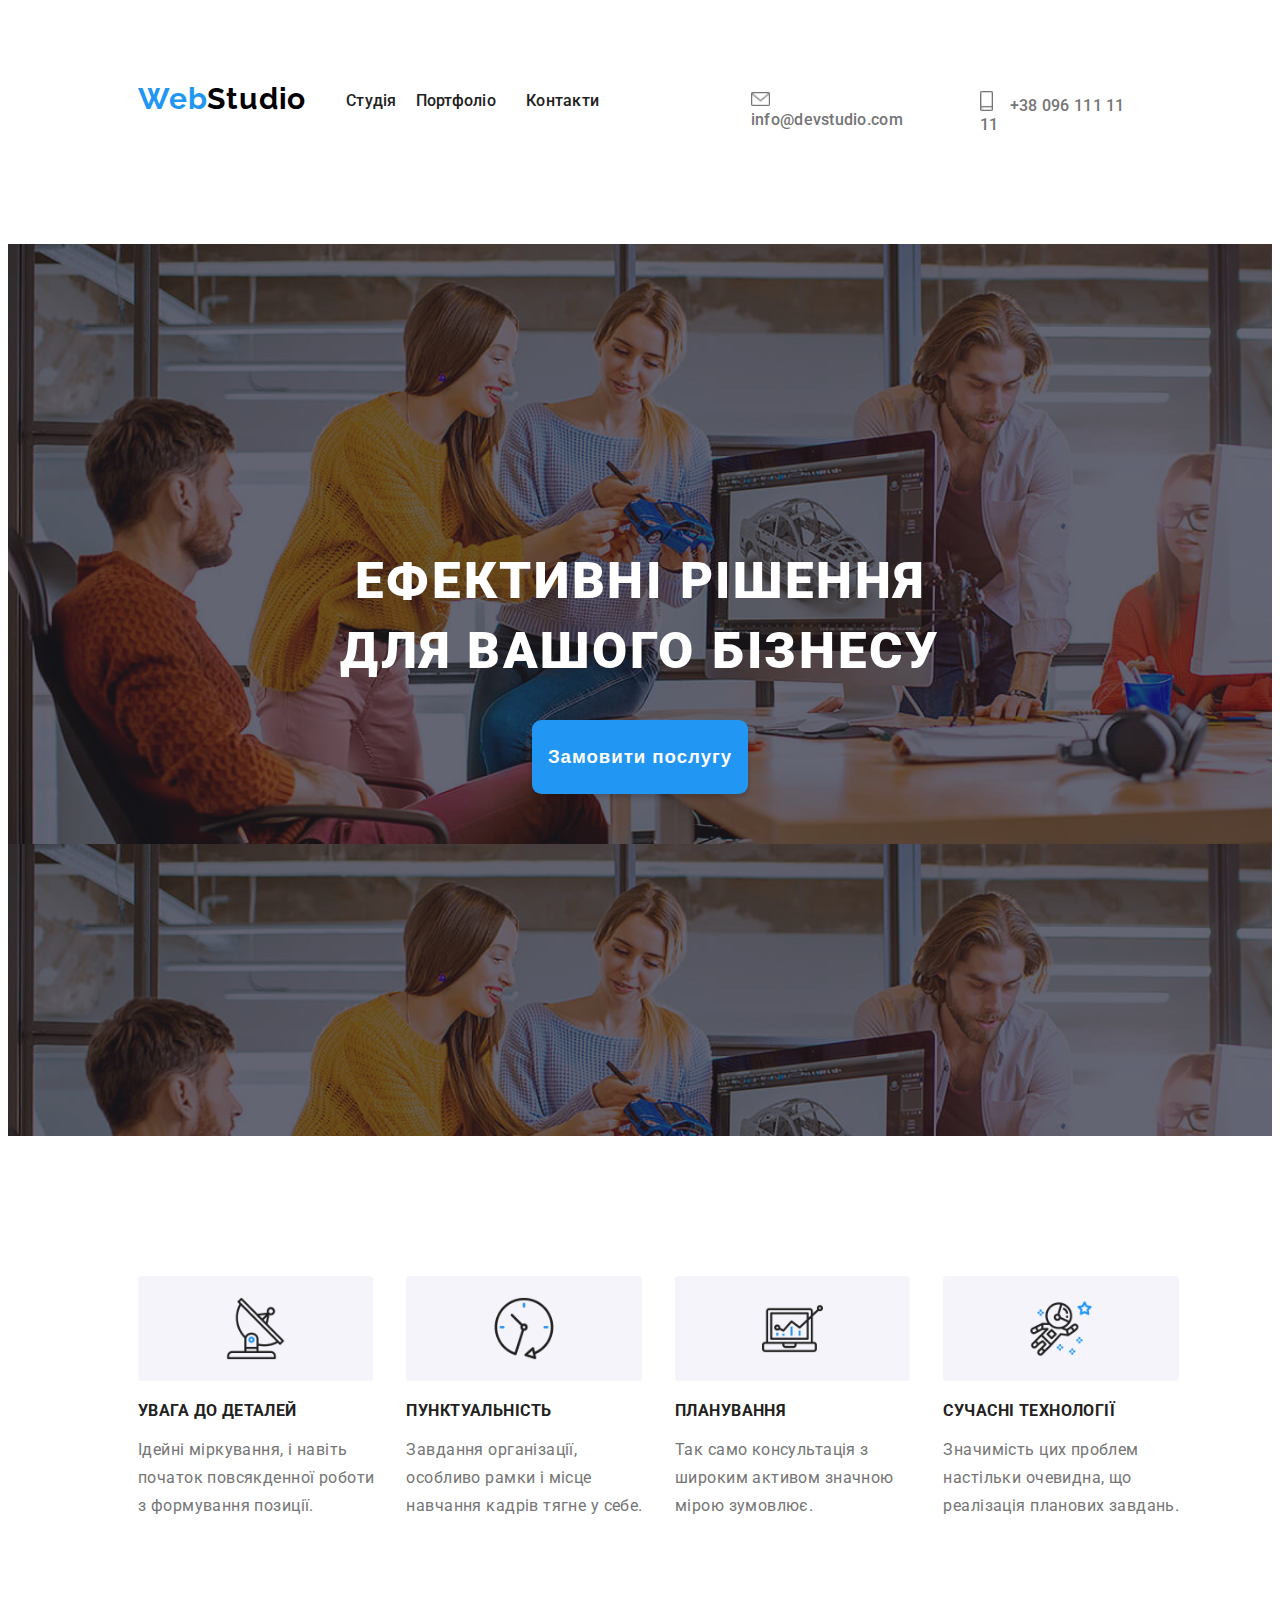
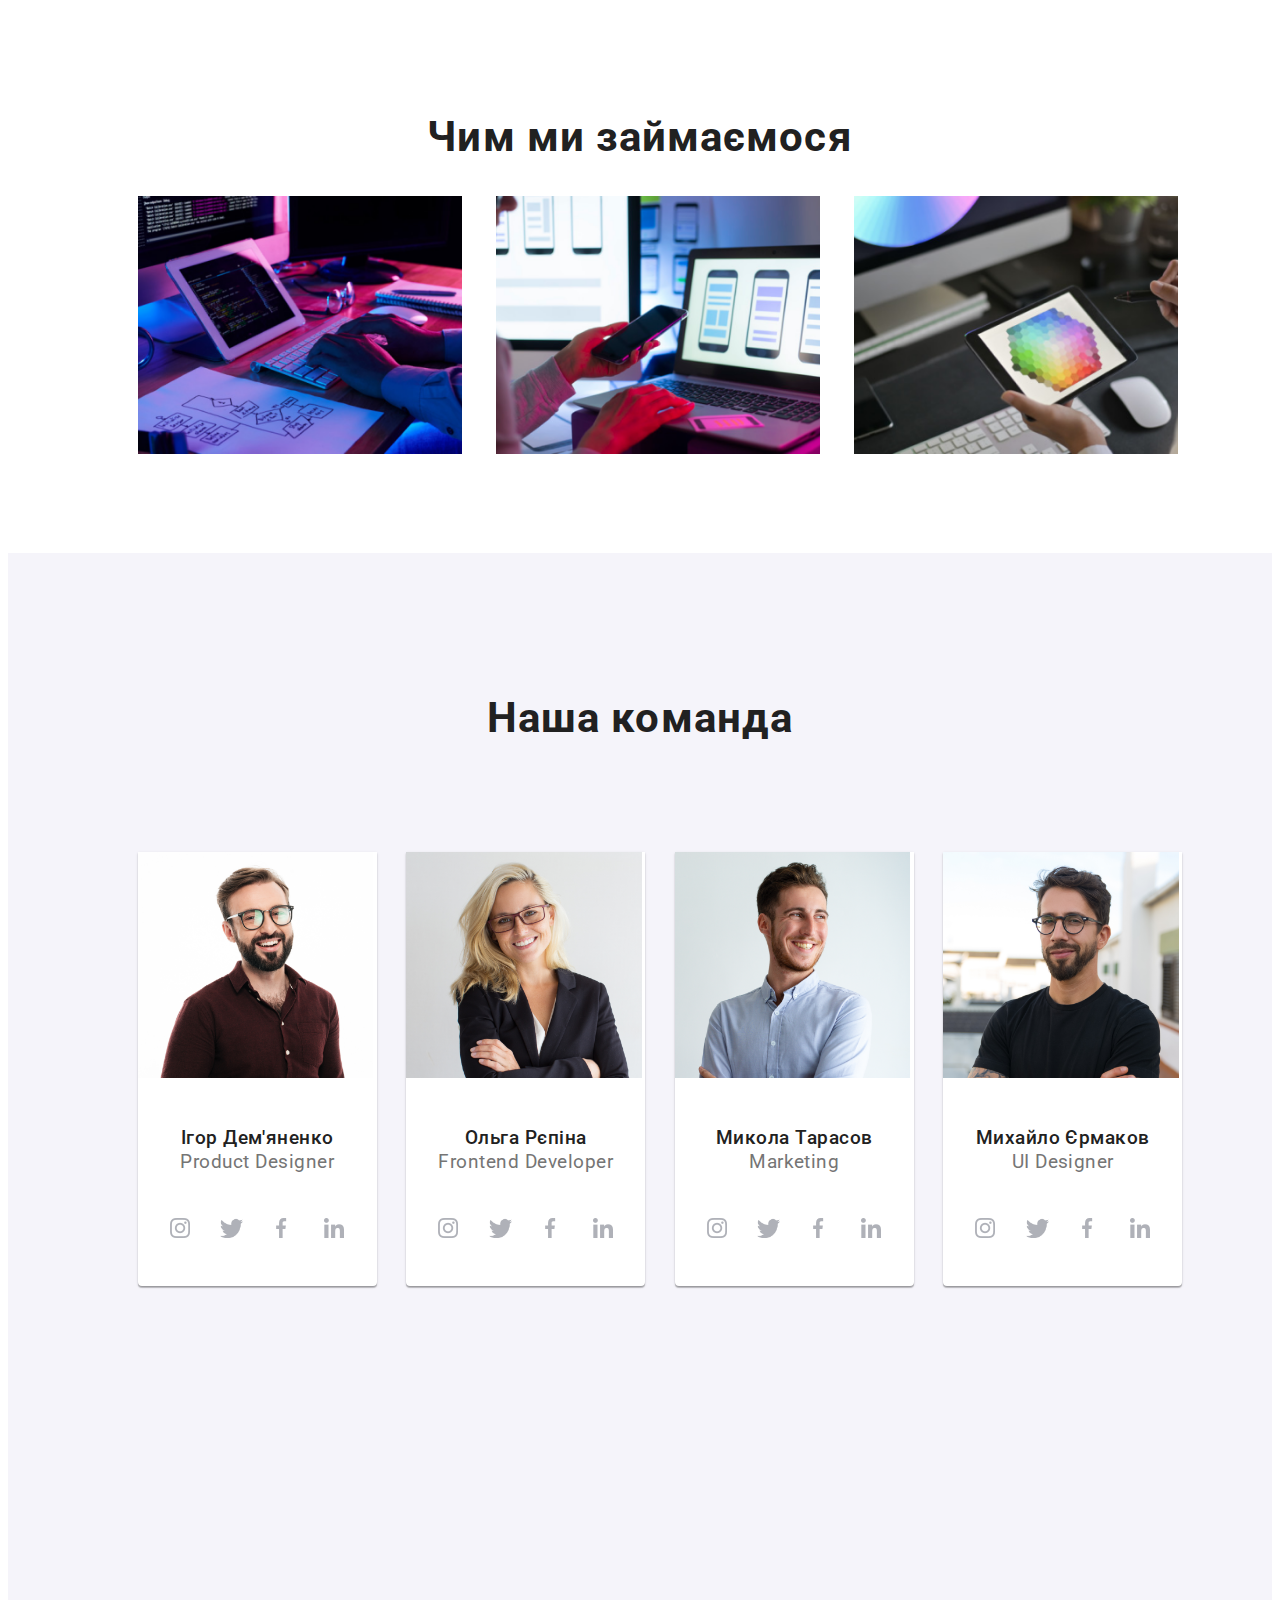
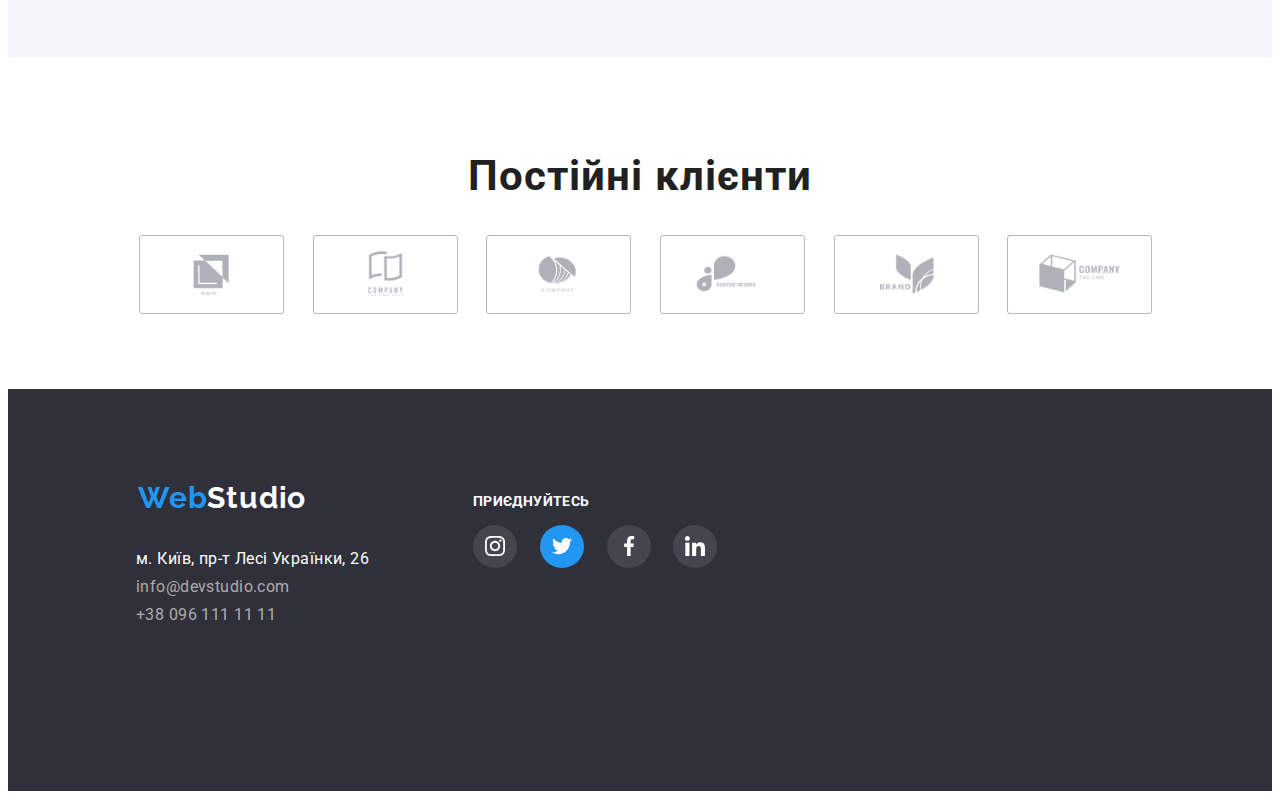
==== index.html @ dad2f73f "added readme, main & portfolio page" ====
<!DOCTYPE html>
<html lang="uk">
  <head>
    <meta charset="UTF-8" />
    <meta name="viewport" content="width=device-width, initial-scale=1.0" />
    <link rel="preconnect" href="https://fonts.googleapis.com">
    <link rel="preconnect" href="https://fonts.gstatic.com" crossorigin>
    <link href="https://fonts.googleapis.com/css2?family=Raleway:wght@700&family=Roboto:wght@400;500;700;900&display=swap" rel="stylesheet">
    <link rel="stylesheet" href="./css/styles.css">
    <script src="js/index.js" defer></script>
    <title>Web Studio</title>
  </head>
  <body>
    <header>
      <a class="logo-ref" href="./index.html">
        <p>Web<span>Studio</span></p>
      </a>
      <nav>
        <ul>
          <li><a href="./index.html">Студія</a></li>
          <li class="li2"><a href="./portfolio.html">Портфоліо</a></li>
          <li><a href="#">Контакти</a></li>
        </ul>
      </nav>
      <ul class="contacts">
        <li class="hoverImage1"><a href="mailto:info@devstudio.com"> <img src="./images/index/envelope.png" alt="enxelope"> info@devstudio.com</a></li>
        <li class="hoverImage2"><a href="tel:+380961111111"><img src="./images/index/smartphone.png" alt="smartphone"> +38 096 111 11 11</a></li>
      </ul>
    </header>

    <main>
      <div class="sec1wrepper">
        <section class="sec1">
          <h1>Ефективні рішення для вашого бізнесу</h1>
          <button class="button" type="button">Замовити послугу</button>
        </section>
      </div>
      

      <section class="sec2">
        <ul>
          <li>
            <img src="./images/index/antenna.png" alt="antenna">
            <h3>Увага до деталей</h3>
            <p>
              Ідейні міркування, і навіть початок повсякденної роботи з
              формування позиції.
            </p>
          </li>
          <li>
            <img src="./images/index/clock1.png" alt="clock1">
            <h3>Пунктуальність</h3>
            <p>
              Завдання організації, особливо рамки і місце навчання кадрів тягне
              у себе.
            </p>
          </li>
          <li>
            <img src="./images/index/diagram.png" alt="diagram">
            <h3>Планування</h3>
            <p>
              Так само консультація з широким активом значною мірою зумовлює.
            </p>
          </li>
          <li>
            <img src="./images/index/astronaut.png" alt="astronaut">
            <h3>Сучасні технології</h3>
            <p>
              Значимість цих проблем настільки очевидна, що реалізація планових
              завдань.
            </p>
          </li>
        </ul>
      </section>

      <section class="sec3">
        <h2>Чим ми займаємося</h2>
        <ul>
          <li>
            <img src="./images/index/img1.png" alt="firstBusiness" width="370" />
          </li>
          <li>
            <img src="./images/index/img2.png" alt="secondBusiness" width="370" />
          </li>
          <li>
            <img src="./images/index/img3.png" alt="thirdBusiness" width="370" />
          </li>
        </ul>
      </section>

      <section class="sec4">
        <h2>Наша команда</h2>
        <ul>
          <li>
            <div>
              <img src="./images/index/worker1.png" alt="firstWorker" width="270" />
              <h4>Ігор Дем'яненко</h4>
              <p>Product Designer</p>
              <section class="social">
                <div class="hoverImage3">
                  <a href="#">
                    <img src="images/index/instagram.png" alt="instagram" class="cont instagram"></a>
                </div>
                <div class="hoverImage4">
                  <a href="#">
                    <img src="images/index/twitter.png" alt="twitter" class="cont twitter"></a>
                </div>
                <a href="#">
                  <div class="circle-container">
                    <svg xmlns="http://www.w3.org/2000/svg" width="20" height="20" viewBox="0 0 20 20" fill="none">
                      <g clip-path="url(#clip0_1_2296)">
                        <path id="SVG1" d="M13.3308 3.32083H15.1566V0.140833C14.8416 0.0975 13.7583 0 12.4966 0C9.8641 0 8.06076 1.65583 8.06076 4.69917V7.5H5.15576V11.055H8.06076V20H11.6224V11.0558H14.4099L14.8524 7.50083H11.6216V5.05167C11.6224 4.02417 11.8991 3.32083 13.3308 3.32083Z" fill="#AFB1B8"/>
                      </g>
                      <defs>
                        <clipPath id="clip0_1_2296">
                          <rect width="20" height="20" fill="white"/>
                        </clipPath>
                      </defs>
                    </svg>
                  </div>
                </a>
                <div class="hoverImage6">
                  <a href="https://www.linkedin.com/" target="_blank">
                    <img src="images/index/linkedin.png" alt="linkedin" class="cont linkedin"></a>
                </div>
              </section>
            </div>
          </li>
          <li>
            <div>
              <img src="./images/index/worker2.png" alt="secondWorker" width="270" />
              <h4>Ольга Рєпіна</h4>
              <p>Frontend Developer</p>
              <section class="social">
                <div class="hoverImage7">
                  <a href="#">
                    <img src="images/index/instagram.png" alt="instagram" class="cont instagram"></a>
                </div>
                <div class="hoverImage8">
                  <a href="#">
                    <img src="images/index/twitter.png" alt="twitter" class="cont twitter"></a>
                </div>
                <a href="#">
                  <div class="circle-container">
                    <svg xmlns="http://www.w3.org/2000/svg" width="20" height="20" viewBox="0 0 20 20" fill="none">
                      <g clip-path="url(#clip0_1_2296)">
                        <path id="SVG1" d="M13.3308 3.32083H15.1566V0.140833C14.8416 0.0975 13.7583 0 12.4966 0C9.8641 0 8.06076 1.65583 8.06076 4.69917V7.5H5.15576V11.055H8.06076V20H11.6224V11.0558H14.4099L14.8524 7.50083H11.6216V5.05167C11.6224 4.02417 11.8991 3.32083 13.3308 3.32083Z" fill="#AFB1B8"/>
                      </g>
                      <defs>
                        <clipPath id="clip0_1_2296">
                          <rect width="20" height="20" fill="white"/>
                        </clipPath>
                      </defs>
                    </svg>
                  </div>
                </a>
                <div class="hoverImage10">
                  <a href="https://www.linkedin.com/" target="_blank">
                    <img src="images/index/linkedin.png" alt="linkedin" class="cont linkedin"></a>
                </div>
              </section>
            </div>
          </li>
          <li>
            <div>
              <img src="./images/index/worker3.png" alt="thirdWorker" width="270" />
              <h4>Микола Тарасов</h4>
              <p>Marketing</p>
              <section class="social">
                <div class="hoverImage11">
                  <a href="#">
                    <img src="images/index/instagram.png" alt="instagram" class="cont instagram"></a>
                </div>
                <div class="hoverImage12">
                  <a href="#">
                    <img src="images/index/twitter.png" alt="twitter" class="cont twitter"></a>
                </div>
                <a href="#">
                  <div class="circle-container">
                    <svg xmlns="http://www.w3.org/2000/svg" width="20" height="20" viewBox="0 0 20 20" fill="none">
                      <g clip-path="url(#clip0_1_2296)">
                        <path id="SVG1" d="M13.3308 3.32083H15.1566V0.140833C14.8416 0.0975 13.7583 0 12.4966 0C9.8641 0 8.06076 1.65583 8.06076 4.69917V7.5H5.15576V11.055H8.06076V20H11.6224V11.0558H14.4099L14.8524 7.50083H11.6216V5.05167C11.6224 4.02417 11.8991 3.32083 13.3308 3.32083Z" fill="#AFB1B8"/>
                      </g>
                      <defs>
                        <clipPath id="clip0_1_2296">
                          <rect width="20" height="20" fill="white"/>
                        </clipPath>
                      </defs>
                    </svg>
                  </div>
                </a>
                <div class="hoverImage14">
                  <a href="https://www.linkedin.com/" target="_blank">
                    <img src="images/index/linkedin.png" alt="linkedin" class="cont linkedin"></a>
                </div>
              </section>
            </div>
          </li>
          <li>
            <div>
              <img src="./images/index/worker4.png" alt="fourthWorker" width="270" />
              <h4>Михайло Єрмаков</h4>
              <p>UI Designer</p>
              <section class="social">
                <div class="hoverImage15">
                  <a href="#">
                    <img src="images/index/instagram.png" alt="instagram" class="cont instagram"></a>
                </div>
                <div class="hoverImage16">
                  <a href="#">
                    <img src="images/index/twitter.png" alt="twitter" class="cont twitter"></a>
                </div>
                <a href="#">
                  <div class="circle-container">
                    <svg xmlns="http://www.w3.org/2000/svg" width="20" height="20" viewBox="0 0 20 20" fill="none">
                      <g clip-path="url(#clip0_1_2296)">
                        <path id="SVG1" d="M13.3308 3.32083H15.1566V0.140833C14.8416 0.0975 13.7583 0 12.4966 0C9.8641 0 8.06076 1.65583 8.06076 4.69917V7.5H5.15576V11.055H8.06076V20H11.6224V11.0558H14.4099L14.8524 7.50083H11.6216V5.05167C11.6224 4.02417 11.8991 3.32083 13.3308 3.32083Z" fill="#AFB1B8"/>
                      </g>
                      <defs>
                        <clipPath id="clip0_1_2296">
                          <rect width="20" height="20" fill="white"/>
                        </clipPath>
                      </defs>
                    </svg>
                  </div>
                </a>
                <div class="hoverImage18">
                  <a href="https://www.linkedin.com/" target="_blank">
                    <img src="images/index/linkedin.png" alt="linkedin" class="cont linkedin"></a>
                </div>
              </section>
            </div>
          </li>
        </ul>
      </section>

      <section class="sec5">
        <h2>Постійні клієнти</h2>
        <ul>
          <li class="hoverImage19"><a href="#"> <img src="./images/index/reg_customer1.png" alt="reg_customer1"> </a> </li>
          <li class="hoverImage20"><a href="#"> <img src="./images/index/reg_customer2.png" alt="reg_customer2"> </a> </li>
          <li class="hoverImage21"><a href="#"> <img src="./images/index/reg_customer3.png" alt="reg_customer3"> </a> </li>
          <li class="hoverImage22"><a href="#"> <img src="./images/index/reg_customer4.png" alt="reg_customer4"> </a> </li>
          <li class="hoverImage23"><a href="#"> <img src="./images/index/reg_customer5.png" alt="reg_customer5"> </a> </li>
          <li class="hoverImage24"><a href="#"> <img src="./images/index/reg_customer6.png" alt="reg_customer6"> </a> </li>
        </ul>
      </section>

    </main>

    <footer>
      <div class="grid1">
        <div>
          <a class="logo-ref" href="./index.html">
            <p>Web<span>Studio</span></p>
          </a>
        </div>
        
        <address>
          <ul>
            <a class = 'address' href="https://goo.gl/maps/CPtrU1FHBa2aNyZL9" target="_blank" rel="noopener noreferrer">м. Київ, пр-т Лесі Українки, 26</a>
            <li><a href="mailto:info@devstudio.com">info@devstudio.com</a></li>
            <li><a href="tel:+380961111111">+38 096 111 11 11</a></li>
          </ul>
        </address>
      </div>
      <div class="grid2">
        <h3>Приєднуйтесь</h3>
        <ul>
          <a href="#">
            <li><svg xmlns="http://www.w3.org/2000/svg" width="20" height="20" viewBox="0 0 20 20" fill="none">
            <g clip-path="url(#clip0_1_885)">
              <path d="M19.9804 5.88005C19.9336 4.81738 19.7617 4.0868 19.5156 3.45374C19.2616 2.78176 18.8709 2.18014 18.359 1.68002C17.8589 1.1721 17.2533 0.777435 16.5891 0.527447C15.9524 0.281274 15.2256 0.109427 14.163 0.0625732C13.0924 0.0117516 12.7525 0 10.0371 0C7.32173 0 6.98185 0.0117516 5.91521 0.0586052C4.85253 0.105459 4.12195 0.277459 3.48904 0.523479C2.81692 0.777435 2.2153 1.16814 1.71517 1.68002C1.20726 2.18014 0.812743 2.78573 0.562603 3.44992C0.31643 4.0868 0.144583 4.81341 0.0977294 5.87609C0.0469078 6.9467 0.0351562 7.28658 0.0351562 10.002C0.0351562 12.7173 0.0469078 13.0572 0.0937614 14.1239C0.140615 15.1865 0.312615 15.9171 0.558787 16.5502C0.812743 17.2221 1.20726 17.8238 1.71517 18.3239C2.2153 18.8318 2.82088 19.2265 3.48508 19.4765C4.12195 19.7226 4.84856 19.8945 5.91139 19.9413C6.97788 19.9883 7.31791 19.9999 10.0333 19.9999C12.7487 19.9999 13.0885 19.9883 14.1552 19.9413C15.2179 19.8945 15.9484 19.7226 16.5813 19.4765C17.9254 18.9568 18.9881 17.8941 19.5078 16.5502C19.7538 15.9133 19.9258 15.1865 19.9727 14.1239C20.0195 13.0572 20.0313 12.7173 20.0313 10.002C20.0313 7.28658 20.0273 6.9467 19.9804 5.88005ZM18.1794 14.0457C18.1364 15.0225 17.9723 15.5499 17.8356 15.9015C17.4995 16.7728 16.808 17.4643 15.9367 17.8004C15.5851 17.9372 15.0538 18.1012 14.0809 18.1441C13.026 18.1911 12.7096 18.2027 10.0411 18.2027C7.37255 18.2027 7.05221 18.1911 6.00113 18.1441C5.02438 18.1012 4.49693 17.9372 4.1453 17.8004C3.71171 17.6402 3.31704 17.3862 2.9967 17.0541C2.6646 16.7298 2.41065 16.3391 2.2504 15.9055C2.11365 15.5539 1.94959 15.0225 1.90671 14.0497C1.8597 12.9948 1.8481 12.6783 1.8481 10.0097C1.8481 7.34122 1.8597 7.02087 1.90671 5.96995C1.94959 4.99319 2.11365 4.46575 2.2504 4.11412C2.41065 3.68038 2.6646 3.28586 3.00067 2.96536C3.32483 2.63327 3.71553 2.37931 4.14927 2.21921C4.5009 2.08247 5.03231 1.9184 6.0051 1.87537C7.05999 1.82851 7.37652 1.81676 10.0449 1.81676C12.7174 1.81676 13.0337 1.82851 14.0848 1.87537C15.0616 1.9184 15.589 2.08247 15.9407 2.21921C16.3742 2.37931 16.7689 2.63327 17.0893 2.96536C17.4213 3.28967 17.6753 3.68038 17.8356 4.11412C17.9723 4.46575 18.1364 4.99701 18.1794 5.96995C18.2263 7.02484 18.238 7.34122 18.238 10.0097C18.238 12.6783 18.2263 12.9908 18.1794 14.0457Z" fill="white"/>
              <path d="M10.0371 4.86414C7.20074 4.86414 4.89941 7.16531 4.89941 10.0019C4.89941 12.8384 7.20074 15.1396 10.0371 15.1396C12.8737 15.1396 15.1749 12.8384 15.1749 10.0019C15.1749 7.16531 12.8737 4.86414 10.0371 4.86414ZM10.0371 13.3346C8.19702 13.3346 6.70442 11.8421 6.70442 10.0019C6.70442 8.16159 8.19702 6.66914 10.0371 6.66914C11.8774 6.66914 13.3698 8.16159 13.3698 10.0019C13.3698 11.8421 11.8774 13.3346 10.0371 13.3346Z" fill="white"/>
              <path d="M16.5775 4.6611C16.5775 5.32346 16.0404 5.86052 15.3779 5.86052C14.7155 5.86052 14.1785 5.32346 14.1785 4.6611C14.1785 3.99858 14.7155 3.46167 15.3779 3.46167C16.0404 3.46167 16.5775 3.99858 16.5775 4.6611Z" fill="white"/>
            </g>
            <defs>
              <clipPath id="clip0_1_885">
                <rect width="20" height="20" fill="white"/>
              </clipPath>
            </defs>
            </svg>
            </li>
          </a>
          <a href="#">
            <li id="blue"><svg xmlns="http://www.w3.org/2000/svg" width="20" height="20" viewBox="0 0 20 20" fill="none">
            <g clip-path="url(#clip0_1_879)">
              <path d="M20 3.79875C19.2563 4.125 18.4637 4.34125 17.6375 4.44625C18.4875 3.93875 19.1363 3.14125 19.4412 2.18C18.6488 2.6525 17.7738 2.98625 16.8412 3.1725C16.0887 2.37125 15.0162 1.875 13.8462 1.875C11.5763 1.875 9.74875 3.7175 9.74875 5.97625C9.74875 6.30125 9.77625 6.61375 9.84375 6.91125C6.435 6.745 3.41875 5.11125 1.3925 2.6225C1.03875 3.23625 0.83125 3.93875 0.83125 4.695C0.83125 6.115 1.5625 7.37375 2.6525 8.1025C1.99375 8.09 1.3475 7.89875 0.8 7.5975C0.8 7.61 0.8 7.62625 0.8 7.6425C0.8 9.635 2.22125 11.29 4.085 11.6712C3.75125 11.7625 3.3875 11.8062 3.01 11.8062C2.7475 11.8062 2.4825 11.7913 2.23375 11.7362C2.765 13.36 4.2725 14.5538 6.065 14.5925C4.67 15.6838 2.89875 16.3412 0.98125 16.3412C0.645 16.3412 0.3225 16.3263 0 16.285C1.81625 17.4563 3.96875 18.125 6.29 18.125C13.835 18.125 17.96 11.875 17.96 6.4575C17.96 6.27625 17.9538 6.10125 17.945 5.9275C18.7588 5.35 19.4425 4.62875 20 3.79875Z" fill="white"/>
            </g>
            <defs>
              <clipPath id="clip0_1_879">
                <rect width="20" height="20" fill="white"/>
              </clipPath>
            </defs>
            </svg>
            </li>
          </a>
          <a href="#">
            <li>
            <svg xmlns="http://www.w3.org/2000/svg" width="20" height="20" viewBox="0 0 20 20" fill="none">
              <g clip-path="url(#clip0_1_875)">
                <path d="M13.3309 3.32083H15.1567V0.140833C14.8417 0.0975 13.7584 0 12.4967 0C9.86422 0 8.06088 1.65583 8.06088 4.69917V7.5H5.15588V11.055H8.06088V20H11.6226V11.0558H14.4101L14.8526 7.50083H11.6217V5.05167C11.6226 4.02417 11.8992 3.32083 13.3309 3.32083Z" fill="white"/>
              </g>
              <defs>
                <clipPath id="clip0_1_875">
                  <rect width="20" height="20" fill="white"/>
                </clipPath>
              </defs>
            </svg>
            </li>
          </a>
          <a href="https://www.linkedin.com/" target="_blank">
            <li>
            <svg xmlns="http://www.w3.org/2000/svg" width="20" height="20" viewBox="0 0 20 20" fill="none">
              <g clip-path="url(#clip0_1_869)">
                <path d="M19.995 20.0001V19.9993H20V12.6643C20 9.07593 19.2275 6.31177 15.0325 6.31177C13.0158 6.31177 11.6625 7.41843 11.11 8.4676H11.0517V6.64677H7.07416V19.9993H11.2158V13.3876C11.2158 11.6468 11.5458 9.96343 13.7017 9.96343C15.8258 9.96343 15.8575 11.9501 15.8575 13.4993V20.0001H19.995Z" fill="white"/>
                <path d="M0.330017 6.64746H4.47668V20H0.330017V6.64746Z" fill="white"/>
                <path d="M2.40167 0C1.07583 0 0 1.07583 0 2.40167C0 3.7275 1.07583 4.82583 2.40167 4.82583C3.7275 4.82583 4.80333 3.7275 4.80333 2.40167C4.8025 1.07583 3.72667 0 2.40167 0V0Z" fill="white"/>
              </g>
              <defs>
                <clipPath id="clip0_1_869">
                  <rect width="20" height="20" fill="white"/>
                </clipPath>
              </defs>
            </svg>
            </li>
          </a>
        </ul>
      </div>
      
    </footer>   

  </body>
</html>
---- css/styles.css ----
:root{
    --black-color: #212121;
    --blue-color: #2196F3;
    --grey-color: #757575;
    --index: calc(1vw + 1vh);
}

body{
    font-family: 'Roboto', sans-serif;
    color: var(--black-color);
    cursor: default;
}


.logo-ref{
    text-decoration: none;
    color: var(--blue-color);
    font-family: 'Raleway', sans-serif;
    /* font-size: 56px - 3 */
    font-size: calc(var(--index)*1.3929);
    font-weight: 700;
    letter-spacing: 0.061vw;
}

.logo-ref:hover{
    text-decoration: underline var(--blue-color);
}

.button {
    cursor:pointer;
}

header {
    /*490px = 81vh*/
    height: 9vh;
    margin-top: -2.48vh;
    padding: 9.92vh 10.16vw;
    display: grid;
    grid-template-columns: 1fr 3fr 2fr;
    grid-template-rows: 1fr 1fr;
    margin-bottom: -.27vh;
    border-bottom: 1px solid #EEE;;
}
header .logo-ref{
    margin-top: -2.8vh;
}

header .logo-ref span {
    color: #000;
}

header li{
    list-style: none;
}

header ul a{
    color: var(--grey-color);
    font-size: calc(var(--index)*0.75);
    font-weight: 500;
    letter-spacing: 0.022vw;
    text-decoration: none;
}


header ul a:hover{
    color: var(--blue-color);
}

header nav a{
    color: var(--black-color);
    cursor: pointer;
}

header nav ul{
    display: grid;
    grid-template-columns: repeat(6, 1fr);
}

header .li2{
    margin-right: 2.34vw;
}


header .contacts{
    margin-left: -7.56vw;
    display: grid;
    grid-template-columns: 1fr 1fr;
    column-gap: 3.9vw;
}

header .contacts li:first-child{
    width: 14vw;
}

header .hoverImage1 img{
    width: 1.5vw;
}

header .hoverImage2 img{
    width: 1vw;
}

header .contacts img {
    margin-right: 1vw;
}

@media (max-width: 1200px) { 
    header .logo-ref{
        margin-top: -1.3vh;
    }
    header .li2{
        margin-right: 2vw;
        margin-left: 2vw;
    }
    header .contacts{
        margin-left: -1.56vw;
        display: grid;
        grid-template-columns: 1fr;
        row-gap: .5vw;
    }
    header .contacts li:first-child{
        width: 16.5vw;
    }
    
 }

/* main-content styles */

.sec1wrepper{
    background-image: url("../images/index/background1.png");
}
.sec1{
    background-color: rgba(47, 48, 58, 0.40);
    height: 99.18vh;
    display: grid;

    justify-content: center;
}

.sec1 h1{
    width: 54.39vw;
    color: #FFF;
    text-align: center;
    font-size: calc(var(--index)*2.3571);
    font-weight: 900;
    line-height: 1.36; /* 136.364% */
    letter-spacing: 0.21vw;
    text-transform: uppercase;
    

    align-self: flex-end;
}


.sec1 .button{
    /*1245px - 97.3vw*/
    width: 16.88vw;
    height: 8.27vh;
    border-radius: .5em;
    background: var(--blue-color);
    box-shadow: 0px 4px 4px 0px rgba(0, 0, 0, 0.15);
    border: none;

    color: #FFF;
    text-align: center;
    font-size: calc(var(--index)*0.8571);
    font-weight: 700;
    line-height: 1.87; /* 187.5% */
    letter-spacing: 0.075vw;
    margin: 0 0 8.27vh 0;

    justify-self: center;
}

.sec1 .button:hover{
    border: solid #FFF;
}

.sec2{
    margin: 15.54vh 7.03vw;
}

.sec2 ul{
    display: grid;
    grid-template-columns: repeat(4, 1fr);
    column-gap: 2.34vw;
}

.sec2 li{
    text-align: start;
    list-style: none;
}

.sec2 h3{
    font-size: calc(var(--index)*0.75);
    font-weight: 700;
    letter-spacing: 0.033vw;
    text-transform: uppercase;
}

.sec2 p {
    color: var(--grey-color);
    font-size: calc(var(--index)*0.75);
    font-weight: 400;
    line-height: 1.71; /* 171.429% */
    letter-spacing: 0.033vw;
}

.sec2 img {
    width: 18.37vw;
}

.sec3{
    margin: 19.51vh 7.03vw 2.57vh 7.03vw;
    padding-bottom: 5vh;
}

.sec3 ul{
    display: grid;
    grid-template-columns: repeat(3, 1fr);
    column-gap: 2.34vw;
}

.sec3 li{
    list-style: none;
}

.sec3 img{
    width: 25.32vw;
}

.sec3 h2 {
    text-align: center;
    font-size: calc(var(--index)*1.9286);
    font-weight: 700;
    letter-spacing: .084vw;
}


.sec4 {
    background-color: #F5F4FA;
    height: 107.12vh;
    padding: 0 7.03vw 15.54vh 7.03vw;
}

.sec4 ul{
    display: grid;
    grid-template-columns: repeat(4, 1fr);
    column-gap: 2.34vw;
}

.sec4 li{
    background-color: #fff;
    list-style: none;
    border-radius: 0px 0px 4px 4px;
    background: #FFF;

    /* material shadow v1 */
    box-shadow: 0px 2px 1px 0px rgba(0, 0, 0, 0.20), 0px 1px 1px 0px rgba(0, 0, 0, 0.14), 0px 1px 3px 0px rgba(0, 0, 0, 0.12);
}

.sec4 img{
    width: 18.37vw;
}

.sec4 h2{
    text-align: center;
    font-size: calc(var(--index)*1.9286);
    font-weight: 700;
    letter-spacing: 0.084vw;
    padding-top: 15.54vh;
    padding-bottom: 8.27vh;
}

.sec4 h4{
    text-align: center;
    font-size: calc(var(--index)*0.8571);
    font-weight: 500;
    letter-spacing: 0.038vw;
    margin-top: 4.96vh;
}

.sec4 p{
    color: var(--grey-color);
    text-align: center;
    font-size: calc(var(--index)*0.8571);
    font-weight: 400;
    letter-spacing: 0.038vw;
    margin-top: -2.48vh;
    margin-bottom: 4.96vh;
}

.sec4 .social{
    margin: 16px 32px 35px 32px;
    display: grid;
    grid-template-columns: repeat(4, 1fr);
    column-gap: 30px;
}


.sec4 .instagram{
    width: 20px;
}

.sec4 .instagram:hover{
    width: 45px;
    margin: -12px -13px -15px -12px;
}

.sec4 .twitter{
    width: 23px;
    margin-bottom: -5px;
}

.sec4 .twitter:hover{
    width: 45px;
    margin: -13px -10px -12px -12px;
}

.circle-container {
    width: 46px;
    height: 46px;
    border-radius: 50%;
    display: inline-flex;
    align-items: center;
    justify-content: center;
    margin: -13px -20px 0px -15px;
}

.circle-container:hover{
    background-color: var(--blue-color);
}

.circle-container svg{
    width: 20px;
    height: 20px;
}

.sec4 .linkedin{
    width: 20px;
}

.sec4 .linkedin:hover{
    width: 45px;
    margin: -13px -15px -12px -13px;
}

.sec5{
    margin: 94px 7.1vw;
}

.sec5 h2{
    text-align: center;
    font-size: calc(var(--index)*1.9286);
    font-weight: 700;
    letter-spacing: 0.084vw;
}

.sec5 img{
    width: 145px;
}

.sec5 li{
    list-style: none;
}

.sec5 ul{
    display: grid;
    grid-template-columns: repeat(6, 1fr);
}

/* footer styles */

footer {
    background-color: #2F303A;
    height: 24.8vh;
    margin-top: -2.48vh;
    padding: 9.92vh 10.16vw;
    display: grid;
    grid-template-columns: repeat(3, 1fr);
}

footer .grid1 div{
    width: min-content;
}
footer .logo-ref p{
    margin-top: 0px;
}

footer .logo-ref span{
    color: #FFF;
}

.address {
    color: #FFF;
    font-size: calc(var(--index)*0.75);
    font-weight: 400;
    font-style: normal;
    line-height: 1.71; /* 171.429% */
    letter-spacing: .033vw;
    text-decoration: none;
}

footer address{
    margin-left: -42px;
}

address li{
    list-style: none;
}

address li a{
    color: rgba(255, 255, 255, 0.60);
    font-size: calc(var(--index)*0.75);
    font-style: normal;
    font-weight: 400;
    line-height: 1.71; /* 171.429% */
    letter-spacing: .033vw;
    text-decoration: none;
}

footer .grid2 h3{
    color: #FFF;
    font-size: 14px;
    font-weight: 700;
    letter-spacing: 0.42px;
    text-transform: uppercase;
}

footer .grid2 li{
    list-style: none;
    background-color: rgba(255, 255, 255, 0.1);
    padding: 11px 12px 8px 12px;
    width: 20px;
    border-radius: 50%;
}

footer .grid2 ul{
    display: grid;
    grid-template-columns: repeat(5, 1fr);
    margin-left: -40px;
}

footer .grid2 svg{
    width: 20px;
    height: 20px;
}

footer #blue{
    background-color: var(--blue-color);
}

/* ////////////////////////////////////////Portfolio////////////////////////////////////////////////////////// */

.sec1-portfolio{
    margin: 15.54vh 0 9.26vh 0;
    text-align: center;
}

.sec1-portfolio button{
    border-radius: .5em;
    background: #F5F4FA;
    border: none;
    padding: .99vh 1.72vw;
}

.sec1-portfolio button:hover{
    color: #fff;
    background-color: var(--blue-color);
}

.sec2-portfolio{
    margin: 0 7.03vw 20.5vh 7.03vw;
    display: grid;
    grid-template-columns: repeat(3, 1fr);
    row-gap: 4.96vh;

}
.sec2-portfolio img {
    width: 25.32vw;
}

.sec2-portfolio div{
    border: 1px solid #EEE;
    width: 25.32vw;
}

.sec2-portfolio h3{
    color: var(--black-color);
    font-size: calc(var(--index)*0.9643);
    font-weight: 700;
    line-height: 2; /* 200% */
    letter-spacing: .084vw;
    margin-left: 1.88vw;
}

.sec2-portfolio p{
    color: var(--grey-color);
    font-size: calc(var(--index)*0.8571);
    font-weight: 400;
    line-height: 1.87; /* 187.5% */
    letter-spacing: .038vw;
    margin: -1.65vh 0 3.31vh 1.88vw;
}
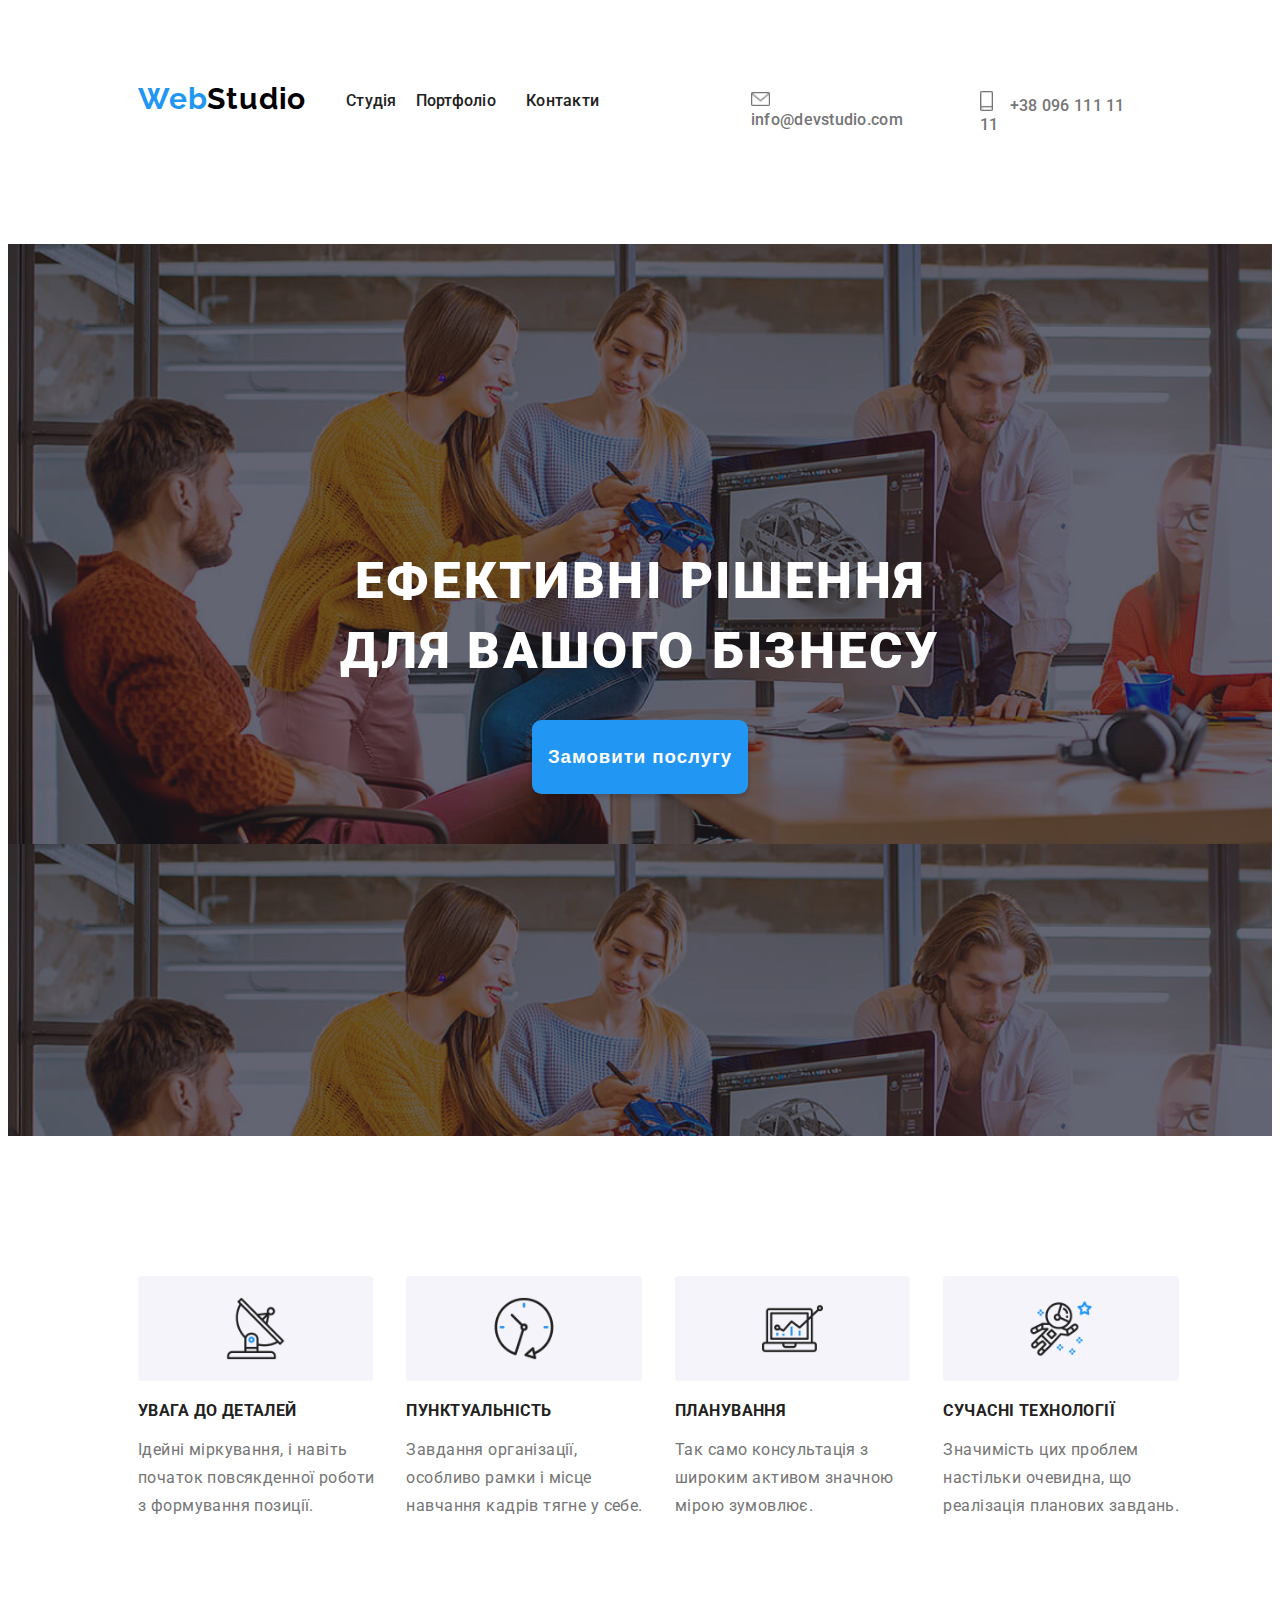
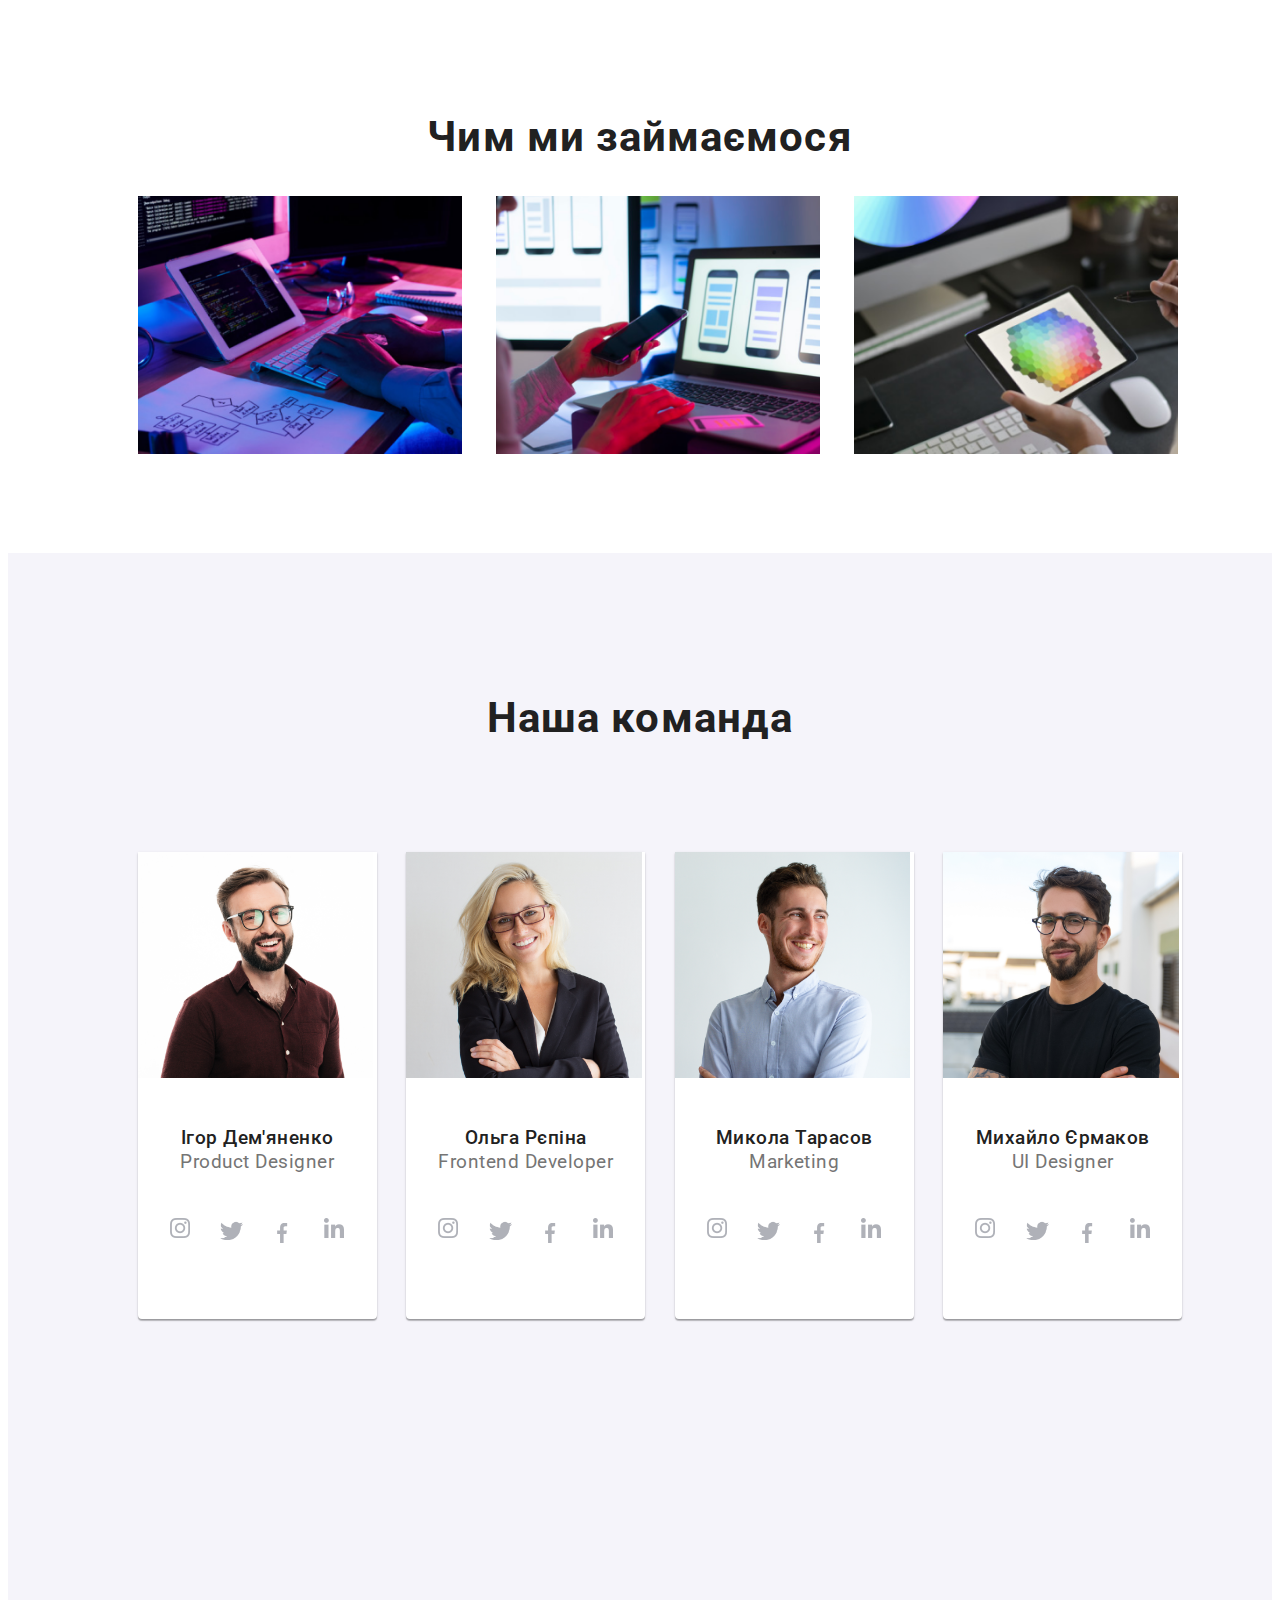
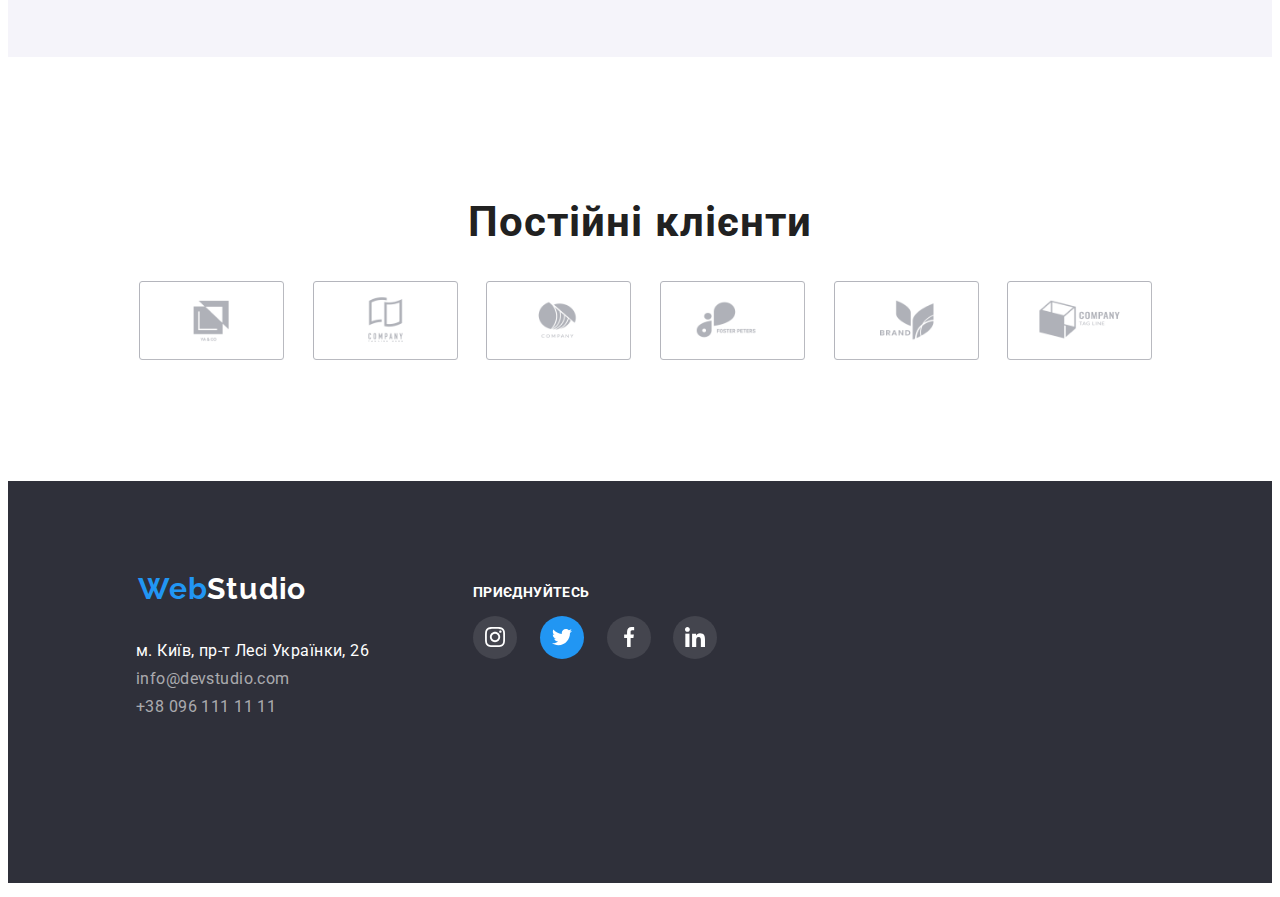
==== commit 0bbc66f3: "Created a dialog window" ====
--- a/index.html
+++ b/index.html
@@ -33,6 +33,13 @@
         <section class="sec1">
           <h1>Ефективні рішення для вашого бізнесу</h1>
           <button class="button" type="button">Замовити послугу</button>
+          <dialog >
+            <div class="close">
+              <svg xmlns="http://www.w3.org/2000/svg" width="18" height="18" viewBox="0 0 18 18" fill="none">
+                <path d="M15 4.10786L13.8921 3L9.5 7.39214L5.10786 3L4 4.10786L8.39214 8.5L4 12.8921L5.10786 14L9.5 9.60786L13.8921 14L15 12.8921L10.6079 8.5L15 4.10786Z" fill="black"/>
+              </svg>
+            </div>
+          </dialog>
         </section>
       </div>
       
--- a/css/styles.css
+++ b/css/styles.css
@@ -12,6 +12,8 @@
     cursor: default;
 }
 
+/*1245px - 97.3vw*/
+ /*490px = 81vh*/
 
 .logo-ref{
     text-decoration: none;
@@ -32,7 +34,6 @@
 }
 
 header {
-    /*490px = 81vh*/
     height: 9vh;
     margin-top: -2.48vh;
     padding: 9.92vh 10.16vw;
@@ -154,7 +155,6 @@
 
 
 .sec1 .button{
-    /*1245px - 97.3vw*/
     width: 16.88vw;
     height: 8.27vh;
     border-radius: .5em;
@@ -177,6 +177,28 @@
     border: solid #FFF;
 }
 
+.sec1 dialog{
+    width: 38.265vw;
+    height: 88vh;
+    border: none;
+    border-radius: 4px;
+    background: #FFF;
+    box-shadow: 0px 2px 1px 0px rgba(0, 0, 0, 0.20), 0px 1px 1px 0px rgba(0, 0, 0, 0.14), 0px 1px 3px 0px rgba(0, 0, 0, 0.12);
+}
+
+.sec1 .close{
+    width: 30px;
+    height: 30px;
+    display: grid;
+    align-items: center;
+    justify-content: center;
+    border-radius: 10em;
+    border: rgba(0, 0, 0, 0.10) solid 1px;
+    margin-left: 35.5vw;
+    margin-top: 1vh;
+    cursor: pointer;
+}
+
 .sec2{
     margin: 15.54vh 7.03vw;
 }
@@ -292,40 +314,40 @@
 }
 
 .sec4 .social{
-    margin: 16px 32px 35px 32px;
+    margin: 2.645vh 2.501vw 5.785vh 2.501vw;
     display: grid;
     grid-template-columns: repeat(4, 1fr);
-    column-gap: 30px;
+    column-gap: 2.345vw;
 }
 
 
 .sec4 .instagram{
-    width: 20px;
+    width: 1.563vw;
 }
 
 .sec4 .instagram:hover{
-    width: 45px;
-    margin: -12px -13px -15px -12px;
+    width: 3.517vw;
+    margin: -1.984vh -1.016vw -2.48vh -.938vw;
 }
 
 .sec4 .twitter{
-    width: 23px;
-    margin-bottom: -5px;
+    width: 1.798vw;
+    margin-bottom: -0.827vh;
 }
 
 .sec4 .twitter:hover{
-    width: 45px;
-    margin: -13px -10px -12px -12px;
+    width: 3.518vw;
+    margin: -2.149vh -.782vw -1.984vh -.938vw;
 }
 
 .circle-container {
-    width: 46px;
-    height: 46px;
+    width: 3.595vw;
+    height: 7.604vh;
     border-radius: 50%;
     display: inline-flex;
     align-items: center;
     justify-content: center;
-    margin: -13px -20px 0px -15px;
+    margin: -2.149vh -1.563vw 0vh -1.172vw;
 }
 
 .circle-container:hover{
@@ -333,21 +355,21 @@
 }
 
 .circle-container svg{
-    width: 20px;
-    height: 20px;
+    width: 1.563vw;
+    height: 3.306vh;
 }
 
 .sec4 .linkedin{
-    width: 20px;
+    width: 1.563vw;
 }
 
 .sec4 .linkedin:hover{
-    width: 45px;
-    margin: -13px -15px -12px -13px;
+    width: 3.517vw;
+    margin: -2.149vh -1.172vw -1.984vh -1.016vw;
 }
 
 .sec5{
-    margin: 94px 7.1vw;
+    margin: 15.539vh 7.1vw;
 }
 
 .sec5 h2{
@@ -358,7 +380,7 @@
 }
 
 .sec5 img{
-    width: 145px;
+    width: 11.332vw;
 }
 
 .sec5 li{
